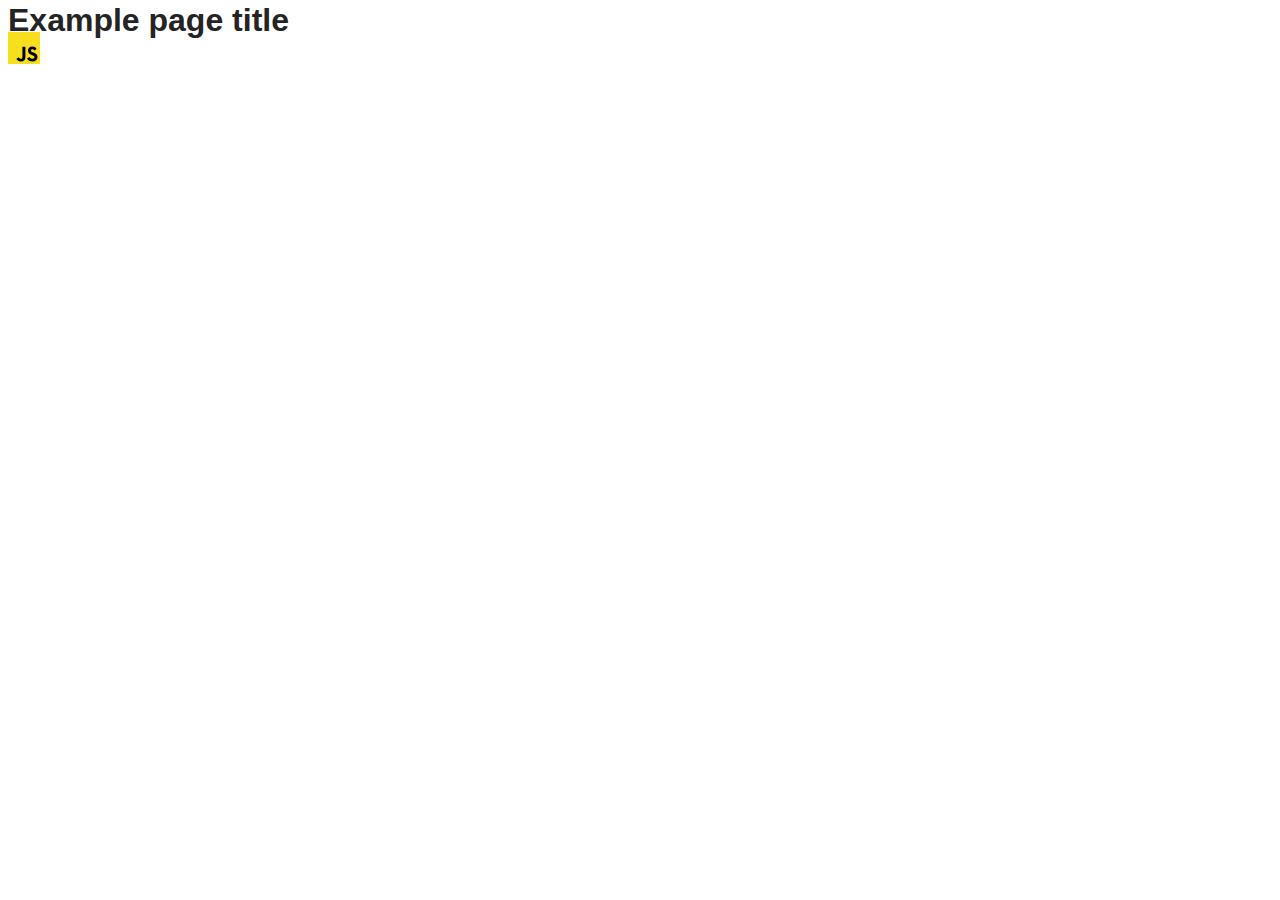
==== src/index.html @ ffd5c118 "Initial commit" ====
<!DOCTYPE html>
<html lang="en">
  <head>
    <meta charset="UTF-8" />
    <link rel="icon" type="image/svg+xml" href="/favicon.svg" />
    <meta name="viewport" content="width=device-width, initial-scale=1.0" />
    <title>Vanilla App Template</title>
    <link rel="stylesheet" href="./css/styles.css" />
  </head>
  <body>
    <load ="partials/header.html" />

    <section>
      <h1>Example page title</h1>
      <!-- Path to images as from index.html file -->
      <img src="./img/javascript.svg" alt="" />
    </section>

    <!-- Loads the specified .html file -->
    <load ="partials/vite-promo.html" />

    <script type="module" src="./main.js"></script>
  </body>
</html>
---- src/css/styles.css ----
/**
  |============================
  | include css partials with
  | default @import url()
  |============================
*/
@import url('./reset.css');
@import url('./vite-promo.css');
@import url('./header.css');

:root {
  font-family: Inter, Avenir, Helvetica, Arial, sans-serif;
  font-size: 16px;
  line-height: 24px;
  font-weight: 400;

  color: #242424;
  background-color: rgba(255, 255, 255, 0.87);

  font-synthesis: none;
  text-rendering: optimizeLegibility;
  -webkit-font-smoothing: antialiased;
  -moz-osx-font-smoothing: grayscale;
  -webkit-text-size-adjust: 100%;
}
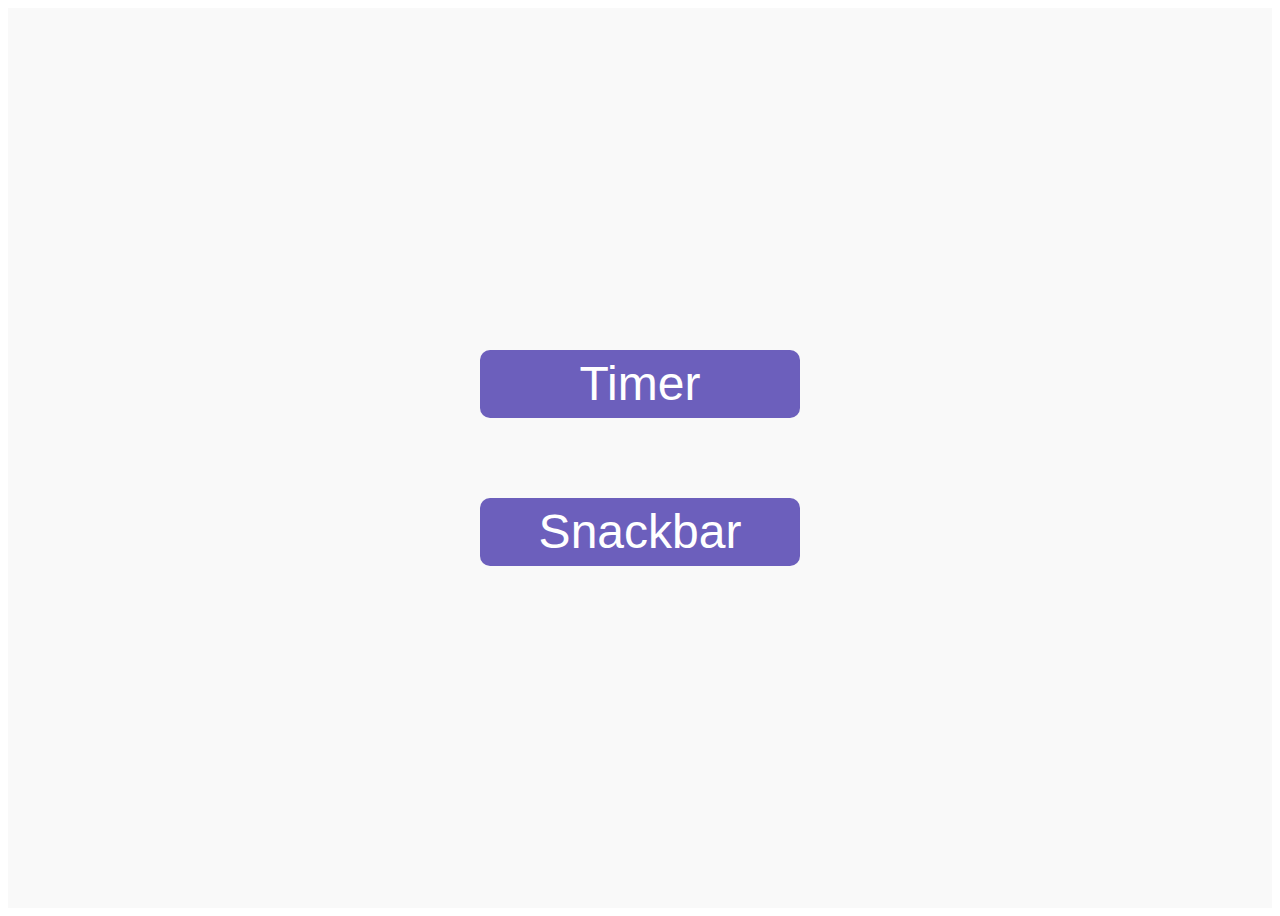
==== commit ab134efa: "vitok" ====
--- a/src/index.html
+++ b/src/index.html
@@ -8,17 +8,10 @@
     <link rel="stylesheet" href="./css/styles.css" />
   </head>
   <body>
-    <load ="partials/header.html" />
-
-    <section>
-      <h1>Example page title</h1>
-      <!-- Path to images as from index.html file -->
-      <img src="./img/javascript.svg" alt="" />
-    </section>
-
-    <!-- Loads the specified .html file -->
-    <load ="partials/vite-promo.html" />
-
+    <div class="container-links">
+      <a href="./1-timer.html">Timer</a>
+      <a href="./2-snackbar.html">Snackbar</a>
+    </div>
     <script type="module" src="./main.js"></script>
   </body>
 </html>
--- a/src/css/styles.css
+++ b/src/css/styles.css
@@ -5,8 +5,6 @@
   |============================
 */
 @import url('./reset.css');
-@import url('./vite-promo.css');
-@import url('./header.css');
 
 :root {
   font-family: Inter, Avenir, Helvetica, Arial, sans-serif;
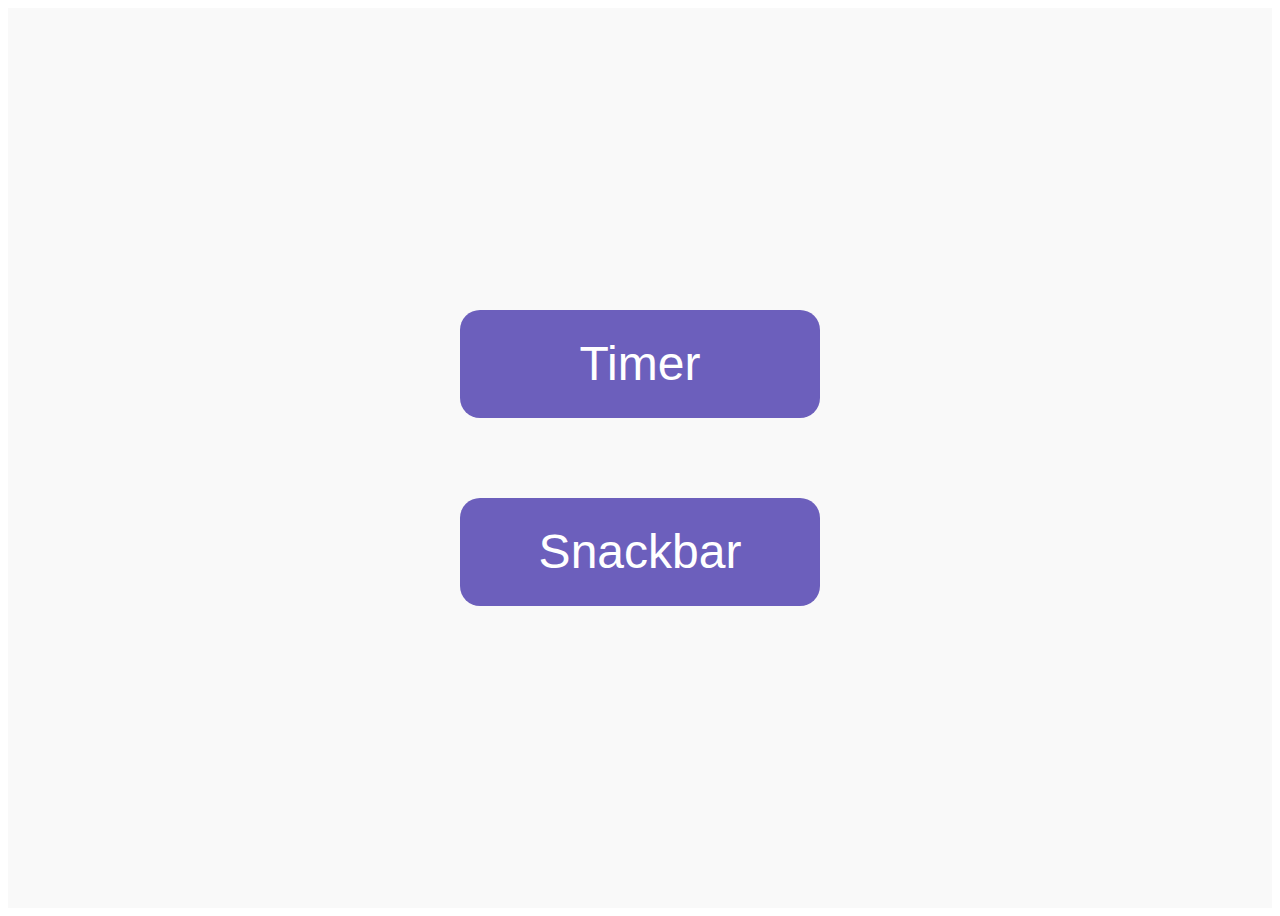
==== commit 81d8582a: "Update" ====
--- a/src/index.html
+++ b/src/index.html
@@ -4,7 +4,7 @@
     <meta charset="UTF-8" />
     <link rel="icon" type="image/svg+xml" href="/favicon.svg" />
     <meta name="viewport" content="width=device-width, initial-scale=1.0" />
-    <title>Vanilla App Template</title>
+    <title>Task</title>
     <link rel="stylesheet" href="./css/styles.css" />
   </head>
   <body>
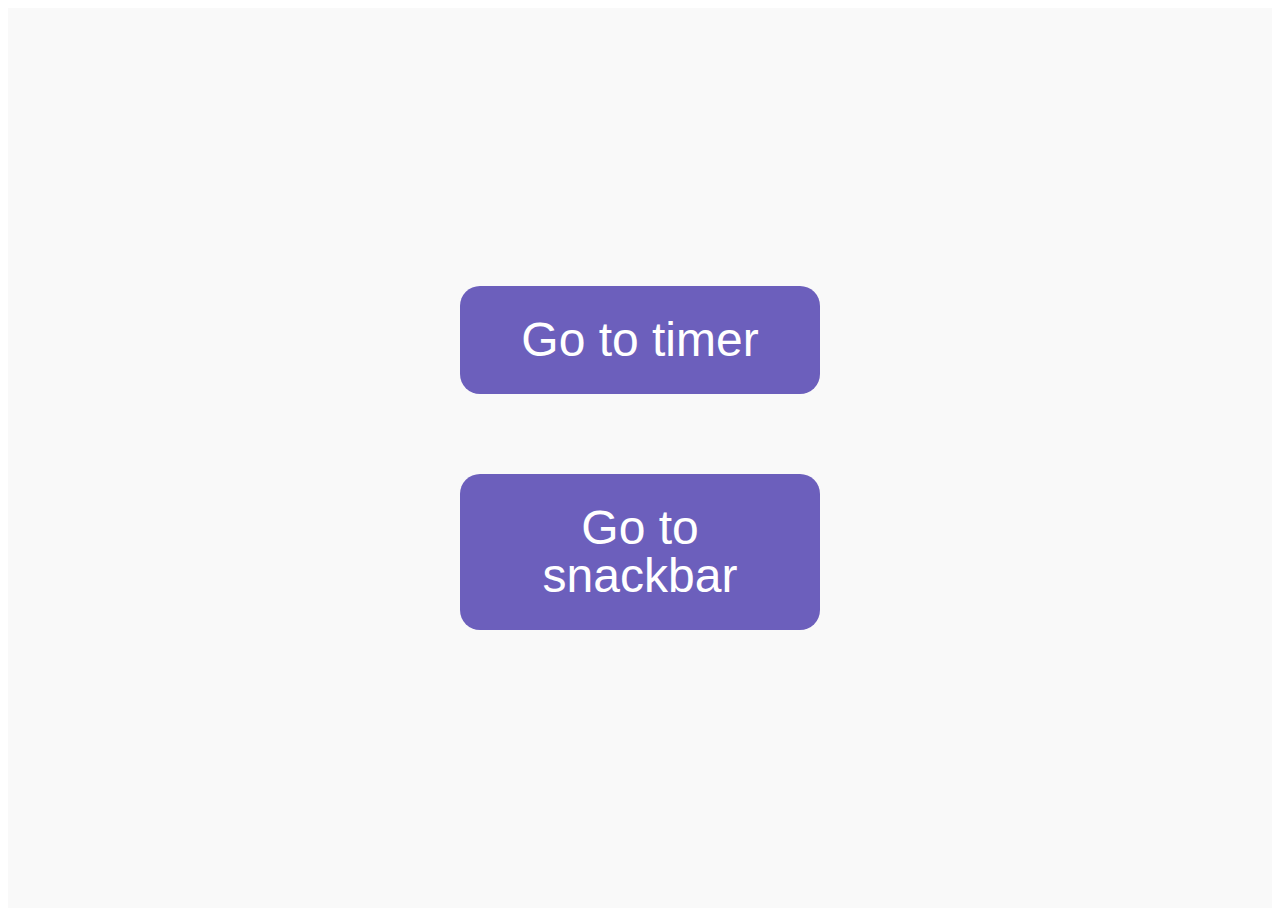
==== commit ed9dcf9f: "Update" ====
--- a/src/index.html
+++ b/src/index.html
@@ -9,8 +9,8 @@
   </head>
   <body>
     <div class="container-links">
-      <a href="./1-timer.html">Timer</a>
-      <a href="./2-snackbar.html">Snackbar</a>
+      <a href="./1-timer.html">Go to timer</a>
+      <a href="./2-snackbar.html">Go to snackbar</a>
     </div>
     <script type="module" src="./main.js"></script>
   </body>
